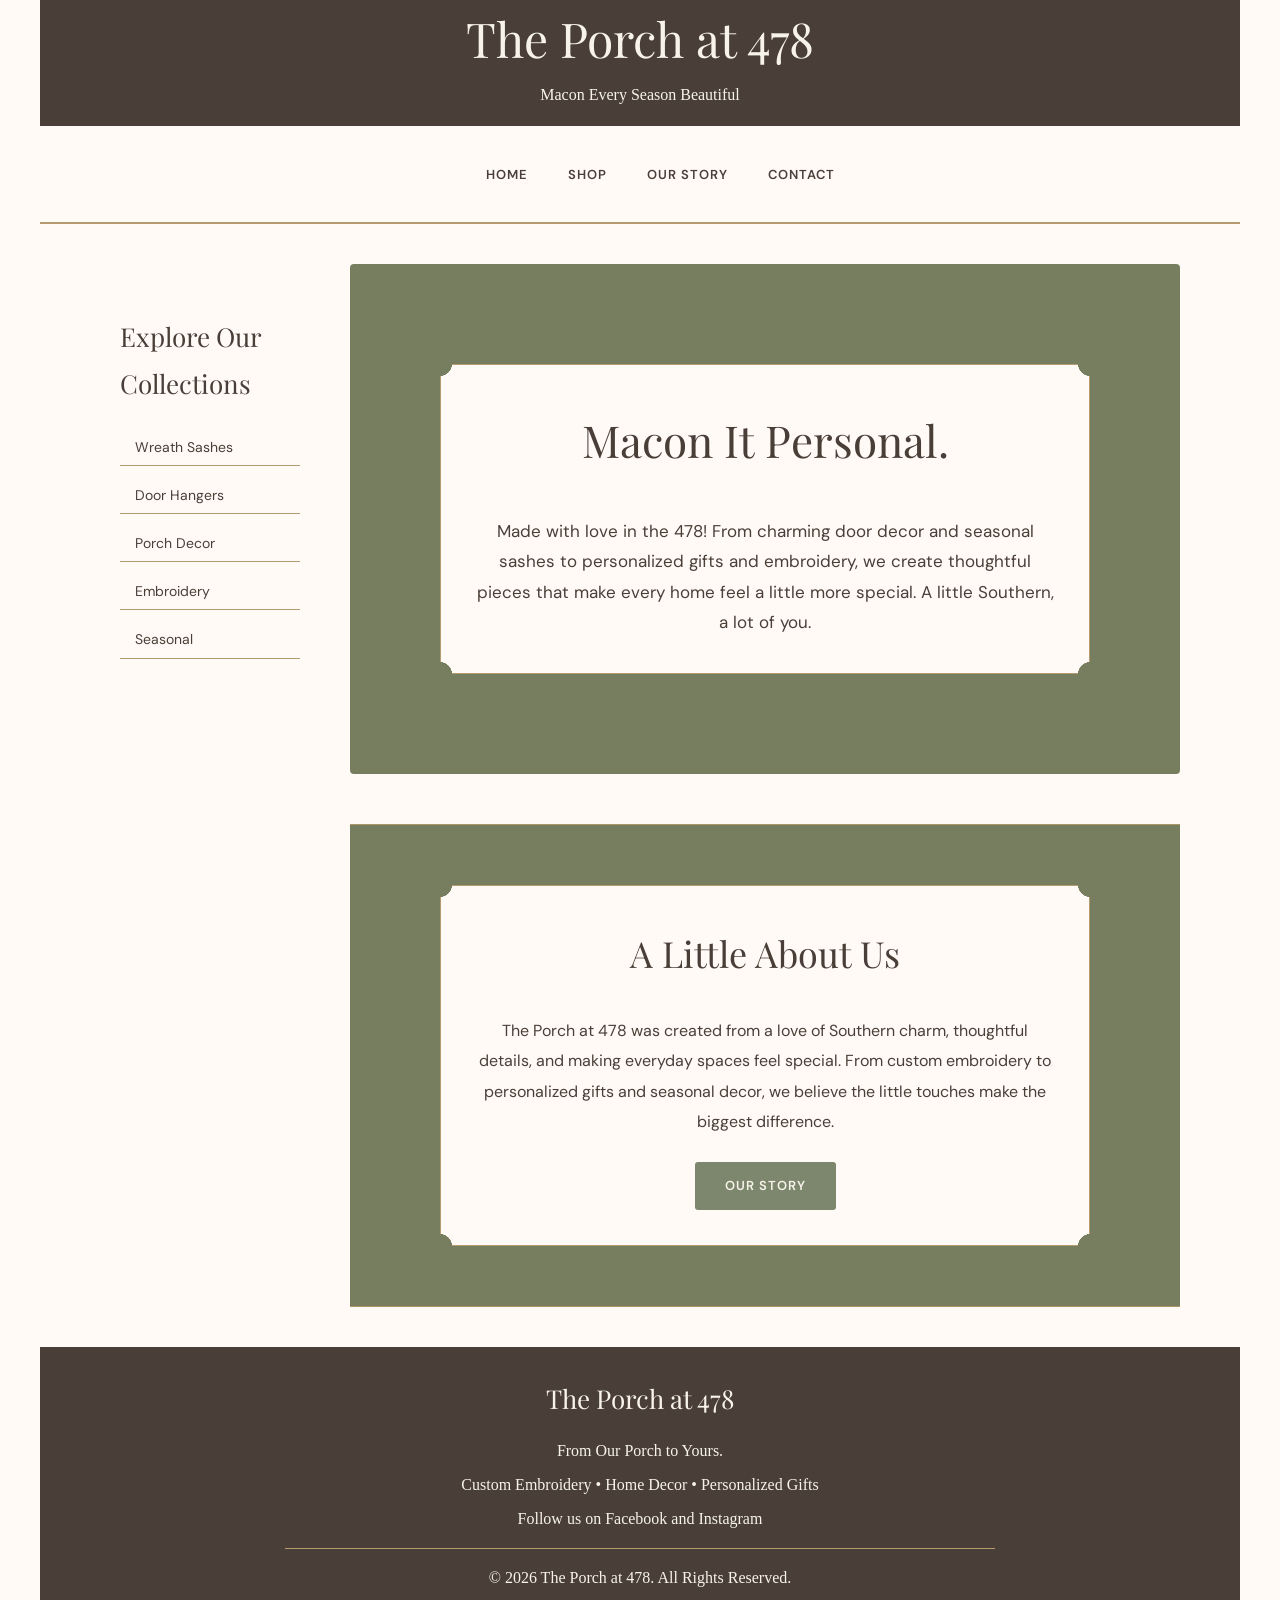
==== index.html @ ffdb43b2 "Update index.html" ====
﻿<!doctype html>
<html lang="en">
	<head>
		<title>The Porch at 478 - Home</title>
		<meta name="viewport" content="width=device-width, initial-scale=1.0" >
		<link rel="preconnect" href="https://fonts.googleapis.com">
<link rel="preconnect" href="https://fonts.gstatic.com" crossorigin>
<link href="https://fonts.googleapis.com/css2?family=DM+Sans:wght@400;500;600&family=Italianno&family=Playfair+Display:ital,wght@0,400;0,500;1,400&display=swap" rel="stylesheet">
		
<link rel="stylesheet" href="https://cdnjs.cloudflare.com/ajax/libs/font-awesome/4.7.0/css/font-awesome.min.css">
<link href="style.css" rel="stylesheet">
	</head>
	<body>
<div class="wrapper">
	<header>
	<div id="head1">
<h1>The Porch at 478</h1>
	</div>

<div id="head2">

    <p>Macon Every Season Beautiful</p>

</div>

<div class="clear"></div>
 
	</header>
	<nav>
		<ul>
	<li><a href="index.html">Home</a></li>
        <li><a href="shop.htm">Shop</a></li>
        <li><a href="about.htm">Our Story</a></li>
        <li><a href="contact.htm">Contact</a></li>
		</ul>
	</nav>
<main>

<div class="home-layout">

<div class="shop-layout">
    <div class="shop-sidebar">
        <h3>Explore Our Collections</h3>
        <a href="shop.htm#wreaths">Wreath Sashes</a>
        <a href="shop.htm#door-decor">Door Hangers</a>
        <a href="shop.htm#porch-decor">Porch Decor</a>
        <a href="shop.htm#embroidery">Embroidery</a>
        <a href="shop.htm#seasonal">Seasonal</a>
    </div>
</div>

<div class="home-main">

<div class="hero">

    <div class="hero-content">

        <h2>Macon It Personal.</h2>

<p>Made with love in the 478! From charming door decor and seasonal sashes to personalized gifts and embroidery, we create thoughtful pieces that make every home feel a little more special. A little Southern, a lot of you.</p>

</div>

</div>

<section class="our-story">
<div class="story-content">
	
    <h2>A Little About Us</h2>

    <p>The Porch at 478 was created from a love of Southern charm,
    thoughtful details, and making everyday spaces feel special.
    From custom embroidery to personalized gifts and seasonal
    decor, we believe the little touches make the biggest difference.</p>

    <a href="about.htm" class="story-button">Our Story</a>
</div>
</section>
</div>
</div>
</main>
<div class="clear"></div>
<footer>

    <h3>The Porch at 478</h3>

   <p>From Our Porch to Yours.</p>

    <p>Custom Embroidery • Home Decor • Personalized Gifts</p>

    <p>Follow us on Facebook and Instagram</p>
	<hr>

    <p>&copy; 2026 The Porch at 478. All Rights Reserved.</p>
	</footer>
</div><!-- end wrapper -->


	</body>

</html>
---- style.css ----
/*
red: #B30011
white: #F7F4F3
Black: 000
Blue: #F7F4F3
Gray: #ADAEBD
*/

* {
	box-sizing:border-box;
}

body {
    background-color:#FFFAF5;
    margin:0;
    padding:0;
}

.wrapper {
    background-color:#FFFAF5;
    width:100%;
    margin:0 auto;
    max-width:1200px;
    padding:0;
    display:flow-root;	
}

h1 { 
    margin-top:0;
    margin-bottom:5px;
    color:#F7F3EA;
    font-family:"Playfair Display", serif;
    font-size:48px;
    font-weight:400;
    text-align:center;
    text-shadow:none;
}

h2, h3, h4 {
    color:#493F38;
    font-family:"Playfair Display", serif;
    font-weight:400;
    font-size:28px;
}

.contact {
	color:#243447;
	font-size:19px;
}

.yell {
	font-weight:bold;
	font-style:italic;
	text-decoration:underline;
	color:#243447;
}

.lean {
	font-style:italic;
	color:#243447;
}

.right { float:right; margin-right:0px; }
.clear { clear:both; }

.logos {
	list-style-type:none;
	margin:0; padding:0;
	text-align:center;
}

.logos img:hover { opacity:.9; }

.logos li {
	margin:0; padding:0;
	float:left;
	width:33.33%;
}

img {
	max-width:100%;
}

.logo {	
	width:400px;
	display: block;
	margin: 0 auto; }


.social {
	width: 85%;
	display: block;
	margin: 20px auto;
	border-radius: 8px;
	margin-top: 20px;
	border: 2px solid #244236;
	box-sizing: border-box;
}

a { text-decoration:none;
	color:#000; }
a:hover, a:active { text-decoration:underline; }

header {
	background-color:#493F38;
	padding:6px;
}

header a, header a:visited {
	color:#F7F3EA;
}

header a:hover, header a:active {
	color:#B30011;
}
#head1 {
	width:100%;
  	float:none;
    	text-align:center;
}

#head2 {
	width:100%;
    	text-align:center;
   	float:none;
    	color:#F7F3EA;
}

nav {
    background-color:#FFFAF5;
    width:100%;
    float:none;
    padding:18px 8px;
    text-align:center;
    border-bottom:2px solid #B79B70;
}

nav a {
    color:#493F38;
    font-family:"DM Sans", sans-serif;
    font-size:13px;
    font-weight:600;
    letter-spacing:1px;
    text-transform:uppercase;
    text-decoration:none;
}

nav a:hover {
    opacity: .7;
}


nav li {
    display:inline-block;
    margin:5px 18px;
}

main {
    width:100%;
    padding:40px 5%;
    float:none;
    background-color:#FFFAF5;
    font-family:"DM Sans", sans-serif;
    line-height:1.8;
}

.hero {
	background-color:#777E5F;
	background-image:none;
	background-size:cover;
	background-position:center;
	padding:100px 40px;
	text-align:center;
	border-radius:4px;
}

.hero-content {
	background-color:#FFFAF5;
	max-width:650px;
	margin:0 auto;
	padding:35px;
	border:1px solid #B79B70;
	border-radius: 18px;
	position: relative;
}

.hero h2 {
    font-family:"Playfair Display", serif;
    font-size:44px;
    color:#493F38;
    margin-top:0;
}

.hero p {
    font-size:17px;
    color:#493F38;
    max-width:650px;
    margin:0 auto;
}

.hero-button {
    display:inline-block;
    background-color:#7C876D;
    color:#F7F3EA;
    padding:12px 30px;
    margin-top:25px;
    font-family:"DM Sans", sans-serif;
    font-size:13px;
    font-weight:600;
    letter-spacing:1px;
    text-transform:uppercase;
    border-radius:3px;
}

.hero-button:hover {
   background-color:#493F38;
    color:#263F35;
    text-decoration:none;
}

main li {
	margin-bottom: 8px;
}

footer {
	background-color:#493F38;
	color: #F7F3EA;
	width: 100%;
	padding:8px;
	text-align:center;
}

footer h3 {
    color:#F7F3EA;
    font-family:"Playfair Display", serif;
    font-size:26px;
}

footer hr {
    border:0;
    border-top:1px solid #B79B70;
    width:60%;
    margin:20px auto;
}

table {
    width: 100%;
}

th, td {
    padding: 10px;
    border: 1px solid #244236;
}

th {
    background-color: #244236;
    color: #F7F3EA;
}

tbody tr:nth-child(even) {
    background-color: #E8E0D0;
}

caption {
    font-size: 22px;
    font-weight: bold;
    color: #244236;
    padding: 10px;
}

.coupon {
	background-color: #F5F0E4;
	border: 2px dashed #244236;
	padding: 15px;
	border-radius: 8px;
	font-weight: bold;
	text-align: center;
}

.foodmenu {
	columns: 2;
	column-gap: 40px;
}

.foodmenu li {
	break-inside: avoid;
}

/* Shop Our Collections */

.collection-title {
    text-align:center;
    margin-top:50px;
    margin-bottom:25px;
}

.collections {
    display:grid;
    grid-template-columns:repeat(3, 1fr);
    gap:20px;
    margin-bottom:40px;
}

.collection-card {
    background-color:#FFFAF5;
    border:1px solid #B79B70;
    padding:30px 15px;
    text-align:center;
    border-radius:4px;
    transition:transform 0.3s ease, box-shadow 0.3s ease;
}

.collection-card:hover {
    transform:translateY(-5px);
    box-shadow:0 8px 20px rgba(38,63,53,0.15);
}
.collection-card img {
    width:100%;
    height:220px;
    object-fit:cover;
    display:block;
    margin-bottom:15px;
}

.collection-card h3 {
    font-size:23px;
    margin-top:0;
}

.collection-card p {
    font-size:14px;
    color:#765541;
}

/* Our Story Section */

.our-story {
    background-color:#777E5F;
    text-align:center;
    padding:60px 40px;
    margin-top:50px;
    border-top:1px solid #AD9469;
    border-bottom:1px solid #AD9469;
}

.story-content {
    background-color: #FFFAF5;
    max-width: 650px;
    margin: 0 auto;
    padding: 35px;
    border: 1px solid #B79B70;
	border-radius: 18px;
	position: relative;
}

.our-story h2 {
    font-size:36px;
    margin-top:0;
}

.our-story p {
    max-width:650px;
    margin:0 auto;
    color:#493F38;
    font-size:16px;
    line-height:1.9;
}

.story-button {
    display:inline-block;
   background-color:#7C876D;
    color:#F7F3EA;
    padding:12px 30px;
    margin-top:25px;
    font-family:"DM Sans", sans-serif;
    font-size:13px;
    font-weight:600;
    letter-spacing:1px;
    text-transform:uppercase;
    border-radius:3px;
}

.story-button:hover {
    background-color:#AD9469;
    color:#263F35;
    text-decoration:none;
}

/* Custom Orders Section */

.custom-orders {
    background-color:#E8E9DF;
    text-align:center;
    padding:60px 40px;
    margin-top:30px;
}

.custom-orders h2 {
    font-size:36px;
    margin-top:0;
}

.custom-orders p {
    max-width:650px;
    margin:0 auto;
    color:#765541;
    font-size:16px;
    line-height:1.9;
}

.custom-button {
    display:inline-block;
    background-color:#7C876D;
    color:#F7F3EA;
    padding:12px 30px;
    margin-top:25px;
    font-family:"DM Sans", sans-serif;
    font-size:13px;
    font-weight:600;
    letter-spacing:1px;
    text-transform:uppercase;
    border-radius:3px;
}

.custom-button:hover {
    background-color:#AD9469;
    color:#263F35;
    text-decoration:none;
}

.shop-intro {
    background-color:#777E5F;
    text-align:center;
    padding:60px 40px;
    border-top:1px solid #AD9469;
    border-bottom:1px solid #AD9469;
    margin-bottom:40px;
}

.shop-intro h2 {
    font-size:40px;
    margin-top:0;
    margin-bottom:20px;
}

.shop-intro p {
    max-width:650px;
    margin:0 auto 15px;
    color:#765541;
    font-size:16px;
    line-height:1.9;
}

.shop-category {
    padding:50px 0;
    text-align:center;
    border-bottom:2px solid #B79B70;
}

.shop-category h2 {
    font-size:36px;
    margin-top:0;
}

.shop-category > p {
    max-width:650px;
    margin:0 auto 35px;
    color:#765541;
    font-size:16px;
}

.product-grid {
    display:grid;
    grid-template-columns:repeat(2, 1fr);
    gap:20px;
}

.product-card {
    background-color:#FFFAF5;
    border:1px solid #B79B70;
    border-radius:4px;
    padding:35px 20px;
    text-align:center;
    transition:transform 0.3s ease, box-shadow 0.3s ease;
    display:flex;
    flex-direction:column;
    align-items:center;
}
.product-card img {
    width:100%;
    height:350px;
    object-fit:contain;
    display:block;
    margin-bottom:20px;
    border-radius:3px;
}

.product-card:hover {
    transform:translateY(-5px);
    box-shadow:0 8px 20px rgba(38,63,53,0.15);
}

.product-card h3 {
    font-size:24px;
    margin:0 0 10px;
}

.product-card p {
    color:#765541;
    font-size:14px;
    margin:0 0 20px;
}

.order-button {
    display:inline-block;
    background-color:#7C876D;
    color:#F7F3EA;
    padding:12px 25px;
    margin-top:auto;
    padding-top:12px;
    align-self:center;
    font-family:"DM Sans", sans-serif;
    font-size:13px;
    font-weight:600;
    letter-spacing:1px;
    text-transform:uppercase;
    border-radius:3px;
    transition:background-color 0.3s ease;
}

.order-button:hover {
    background-color:#AD9469;
    color:#263F35;
    text-decoration:none;
}

@media screen and (max-width:760px) {
	/* main { background-color:#007227; */
	#head1 {
		float:none;
		width:100%;
	}
	#head2 {
		float:none;
		width:100%;
		text-align:center;
	}
	nav {
		float:none;
		width:100%;
	}
	main {
		float:none;
		width:100%;
		
	}
	.right {
		float:none;
	}
	.logos li {
		float:none;
		margin:0 auto;
		width:80%;
	}
	.foodmenu {
		columns: 1;
	}

	 .collections {
        grid-template-columns:1fr;
    }

    .hero {
        padding:50px 15px;
    }

    .hero-content {
        padding:20px;
    }

    .hero h2 {
    font-size:30px;
}

.hero p {
    font-size:15px;
}

.our-story {
    padding:35px 20px;
}

.our-story h2 {
    font-size:28px;
}

.custom-orders {
    padding:35px 20px;
}

.custom-orders h2 {
    font-size:28px;
}

.product-grid {
    grid-template-columns:1fr;
}

.shop-category h2 {
    font-size:28px;
}
	
}

.shop-layout {
    display: block;
    width: 100%;
    max-width: 1100px;
    margin: 30px auto;
    text-align: center;
}

.shop-sidebar {
    display: flex;
    flex-direction: row;
    flex-wrap: wrap;
    justify-content: center;
    align-items: center;
    gap: 15px 0;
    width: 100%;
    padding: 20px;
    background-color: #FFFAF5;
    border: none;
}

.shop-sidebar h3 {
    flex-basis: 100%;
    text-align: center;
    margin: 0 0 10px;
    font-size: 26px;
}

.shop-sidebar a {
    display: inline-block;
    padding: 5px 15px;
    color: #493F38;
    text-decoration: none;
    border-right: 1px solid #B79B70;
    border-bottom: none;
    font-size: 14px;
}

.shop-sidebar a:last-child {
    border-right: none;
}

.shop-sidebar a:hover {
    background-color:#777E5F;
    color:#FFFAF5;
}

.shop-feature {
    flex:1;
    padding:40px;
    background-color:#F0C1AD;
    border-radius:8px;
    text-align:center;
}

.shop-feature h2 {
    color:#493F38;
    margin-bottom:15px;
}

@media screen and (max-width: 760px) {
    .shop-sidebar {
        padding: 15px 5px;
        gap: 10px 0;
    }

    .shop-sidebar a {
        padding: 5px 12px;
        font-size: 13px;
    }
}

@media screen and (max-width: 760px) {
    .shop-sidebar h3 {
        font-size: 24px;
        margin-bottom: 10px;
    }
}

@media print {
	header, nav, footer { display:none; }
	main { width:100%; }
	.shout { color:black; font-weight:bold; }
	}

.hero-content,
.story-content {
    border-radius: 0;
    --s: 12px;
    mask:
      radial-gradient(var(--s) at var(--s) var(--s),
        #0000 98%, #000 101%)
      calc(-1 * var(--s)) calc(-1 * var(--s));
}

.home-layout {
    display: grid;
    grid-template-columns: 220px minmax(0, 1fr);
    gap: 30px;
    align-items: start;
}

.home-main {
    min-width: 0;
}

.home-layout .shop-sidebar {
    display: flex;
    flex-direction: column;
    align-items: stretch;
    gap: 12px;
    text-align: left;
}

.home-layout .shop-sidebar h3 {
    text-align: left;
}

.home-layout .shop-sidebar a {
    border-right: none;
    border-bottom: 1px solid #B79B70;
}

@media screen and (max-width: 760px) {
    .home-layout {
        grid-template-columns: 1fr;
    }
}
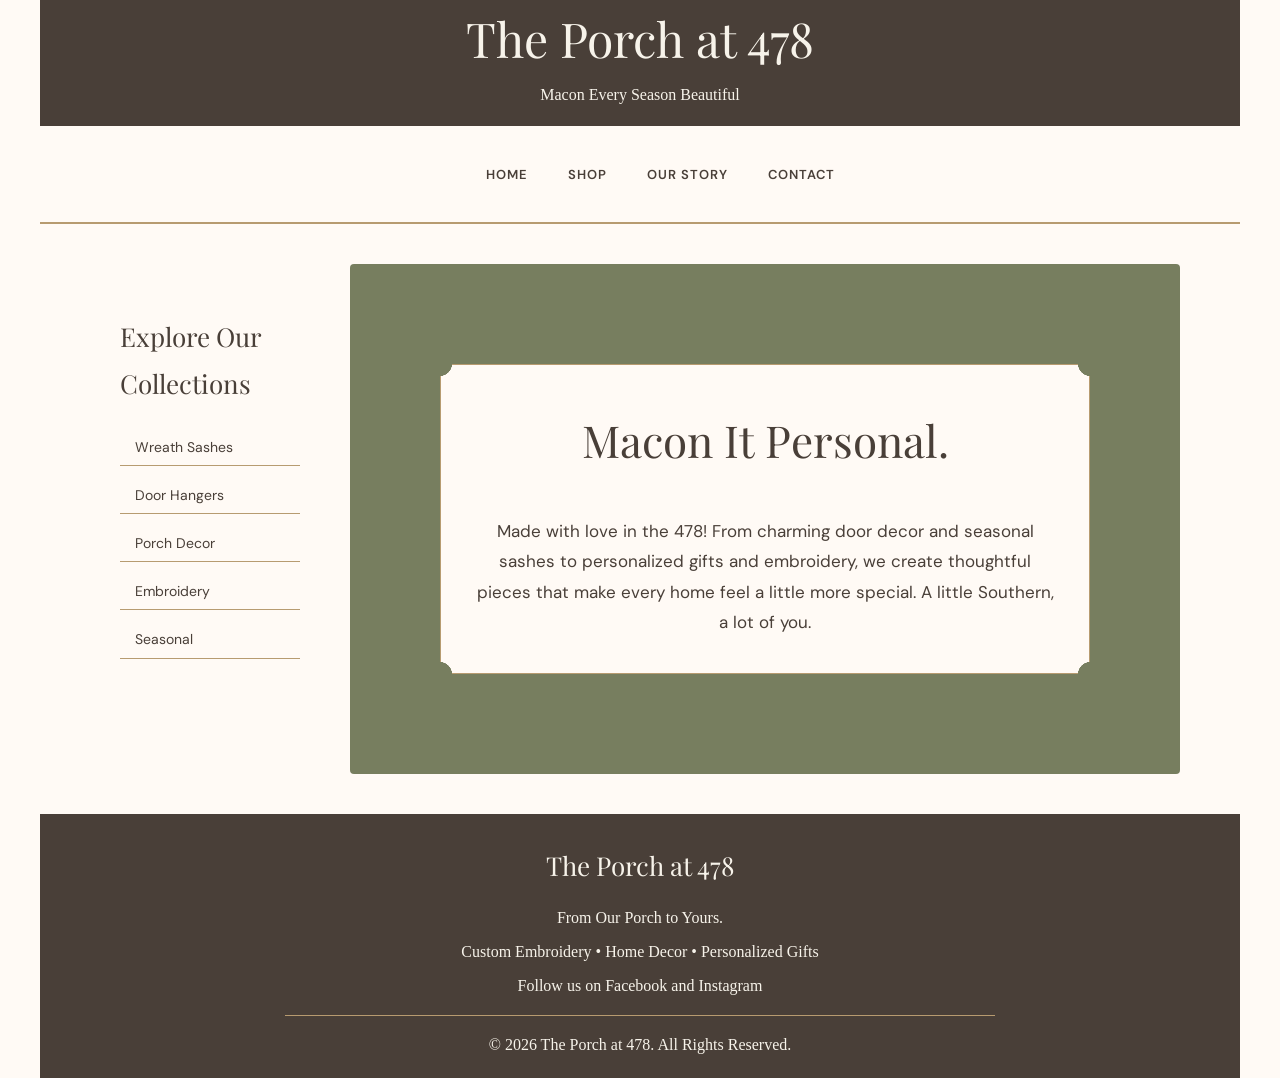
==== commit b8da3fc6: "Update index.html" ====
--- a/index.html
+++ b/index.html
@@ -60,22 +60,7 @@
 <p>Made with love in the 478! From charming door decor and seasonal sashes to personalized gifts and embroidery, we create thoughtful pieces that make every home feel a little more special. A little Southern, a lot of you.</p>
 
 </div>
-
-</div>
-
-<section class="our-story">
-<div class="story-content">
 	
-    <h2>A Little About Us</h2>
-
-    <p>The Porch at 478 was created from a love of Southern charm,
-    thoughtful details, and making everyday spaces feel special.
-    From custom embroidery to personalized gifts and seasonal
-    decor, we believe the little touches make the biggest difference.</p>
-
-    <a href="about.htm" class="story-button">Our Story</a>
-</div>
-</section>
 </div>
 </div>
 </main>
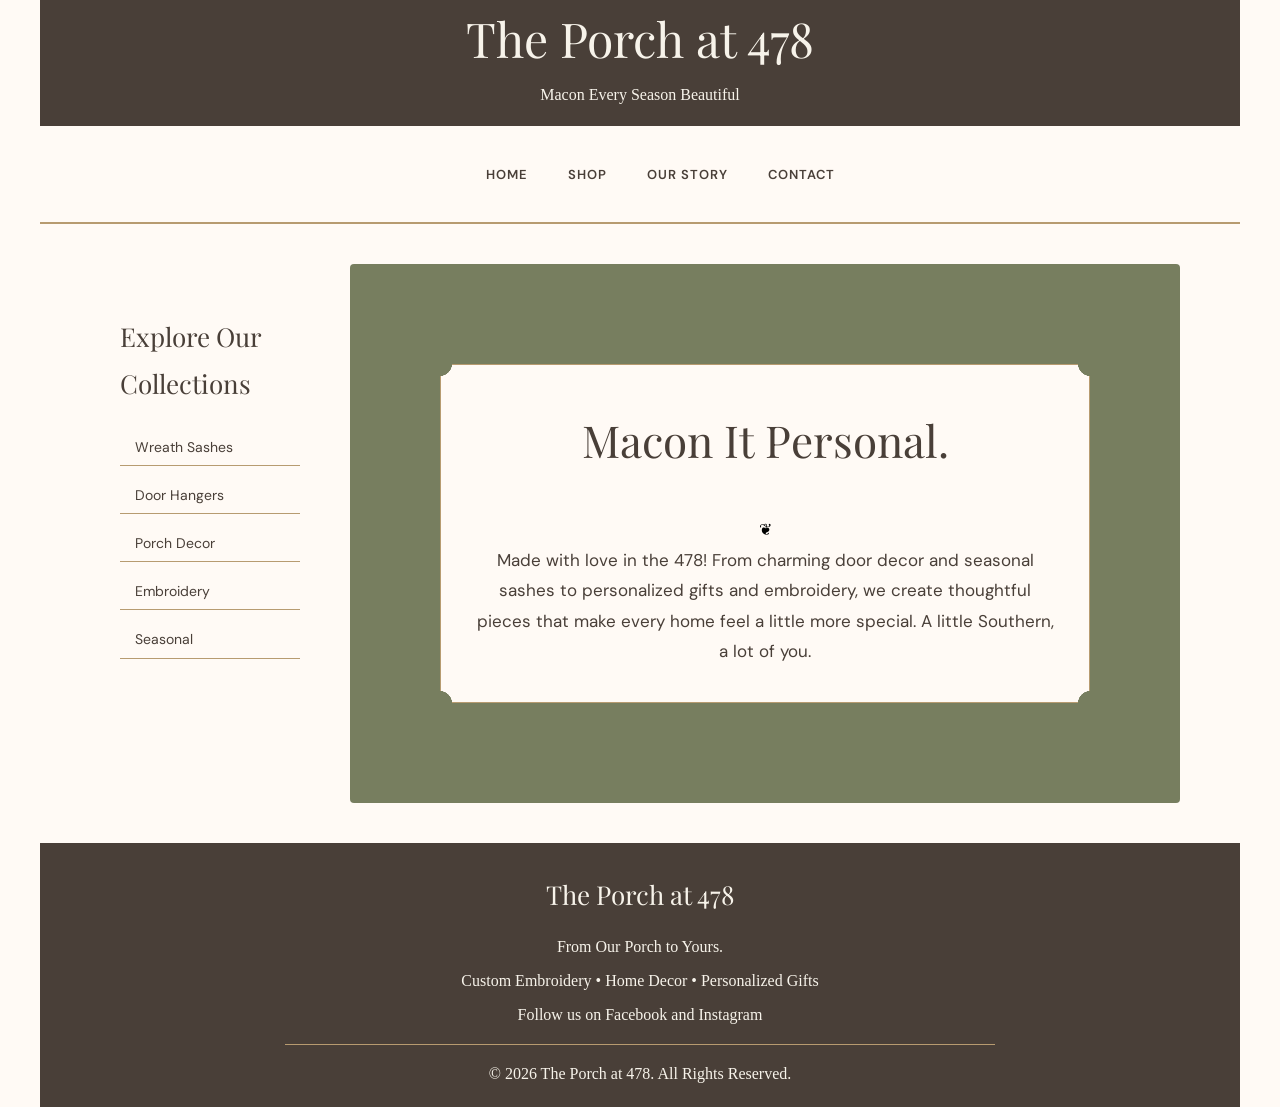
==== commit 62ce6b57: "Update index.html" ====
--- a/index.html
+++ b/index.html
@@ -56,6 +56,7 @@
     <div class="hero-content">
 
         <h2>Macon It Personal.</h2>
+		<div class="gold-flourish" aria-hidden="true">❦</div>
 
 <p>Made with love in the 478! From charming door decor and seasonal sashes to personalized gifts and embroidery, we create thoughtful pieces that make every home feel a little more special. A little Southern, a lot of you.</p>
 
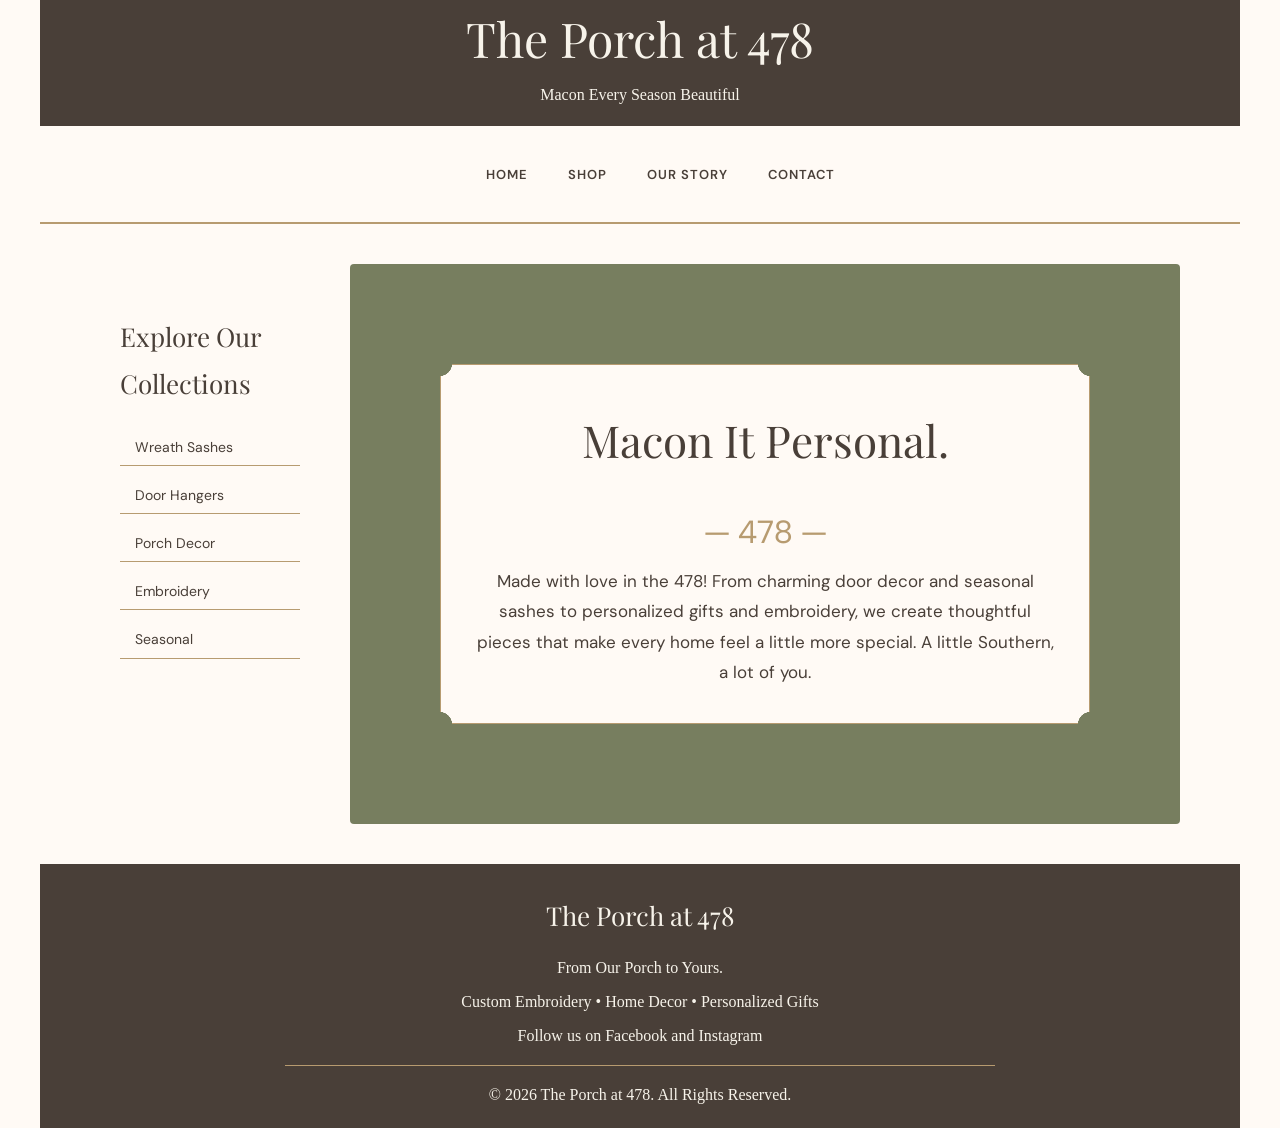
==== commit 95da759e: "Fix HTML formatting and update content" ====
--- a/index.html
+++ b/index.html
@@ -56,7 +56,7 @@
     <div class="hero-content">
 
         <h2>Macon It Personal.</h2>
-		<div class="gold-flourish" aria-hidden="true">❦</div>
+		<div class="gold-flourish" aria-hidden="true">— 478 —</div>
 
 <p>Made with love in the 478! From charming door decor and seasonal sashes to personalized gifts and embroidery, we create thoughtful pieces that make every home feel a little more special. A little Southern, a lot of you.</p>
 
--- a/style.css
+++ b/style.css
@@ -740,3 +740,11 @@
         grid-template-columns: 1fr;
     }
 }
+
+.gold-flourish {
+    color: #B79B70;
+    font-size: 32px;
+    text-align: center;
+    margin: 8px auto 18px;
+    line-height: 1;
+}
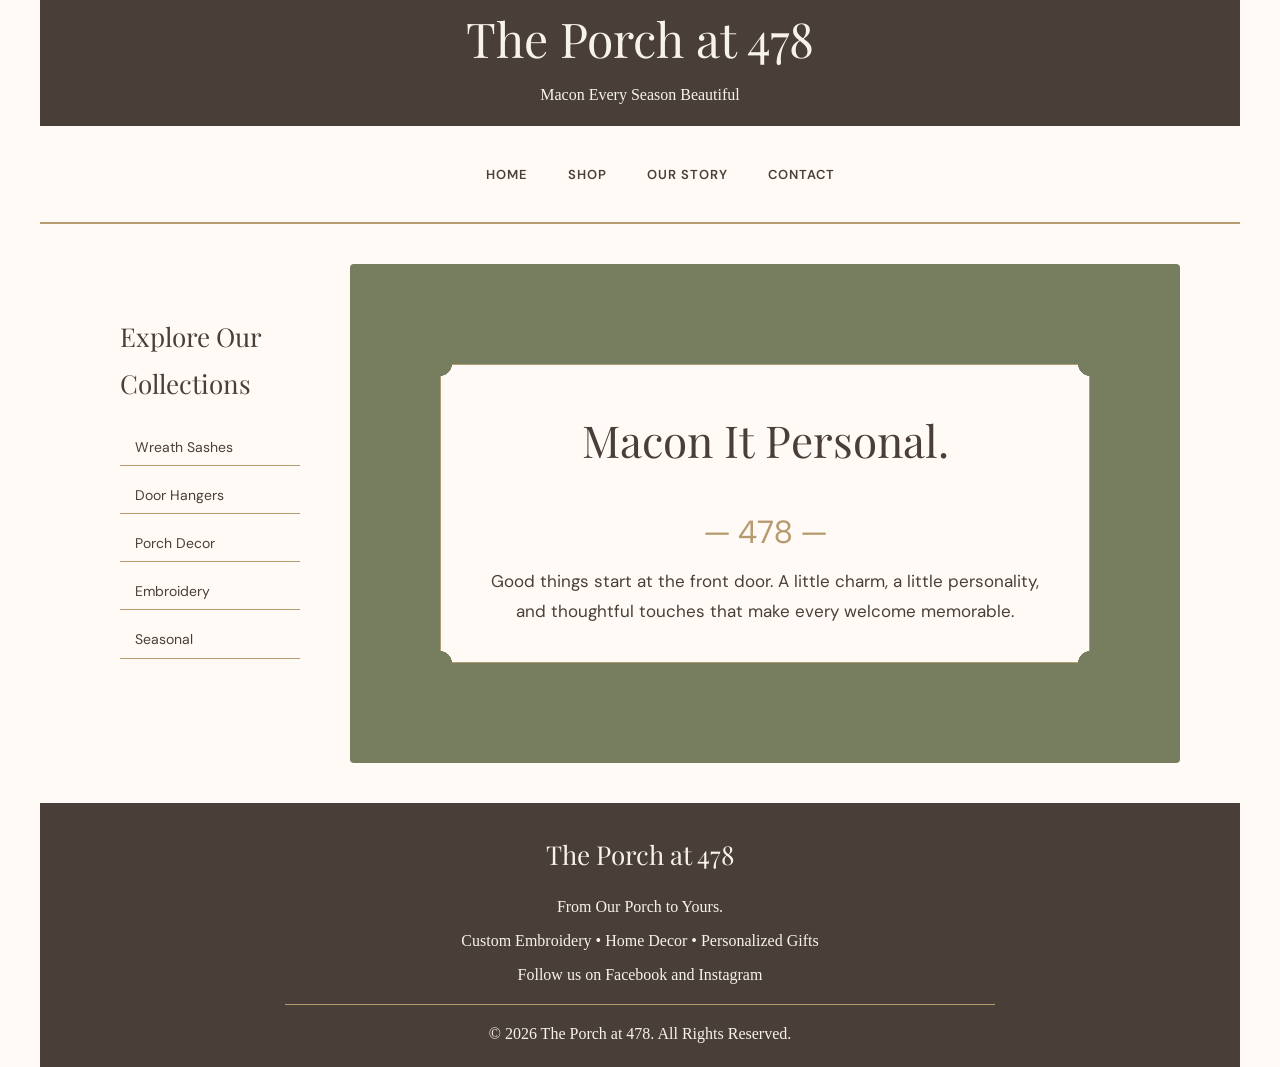
==== commit 9219a281: "Revise hero content in index.html Updated hero section text for improved messaging." ====
--- a/index.html
+++ b/index.html
@@ -58,7 +58,7 @@
         <h2>Macon It Personal.</h2>
 		<div class="gold-flourish" aria-hidden="true">— 478 —</div>
 
-<p>Made with love in the 478! From charming door decor and seasonal sashes to personalized gifts and embroidery, we create thoughtful pieces that make every home feel a little more special. A little Southern, a lot of you.</p>
+<p>Good things start at the front door. A little charm, a little personality, and thoughtful touches that make every welcome memorable.</p>
 
 </div>
 	
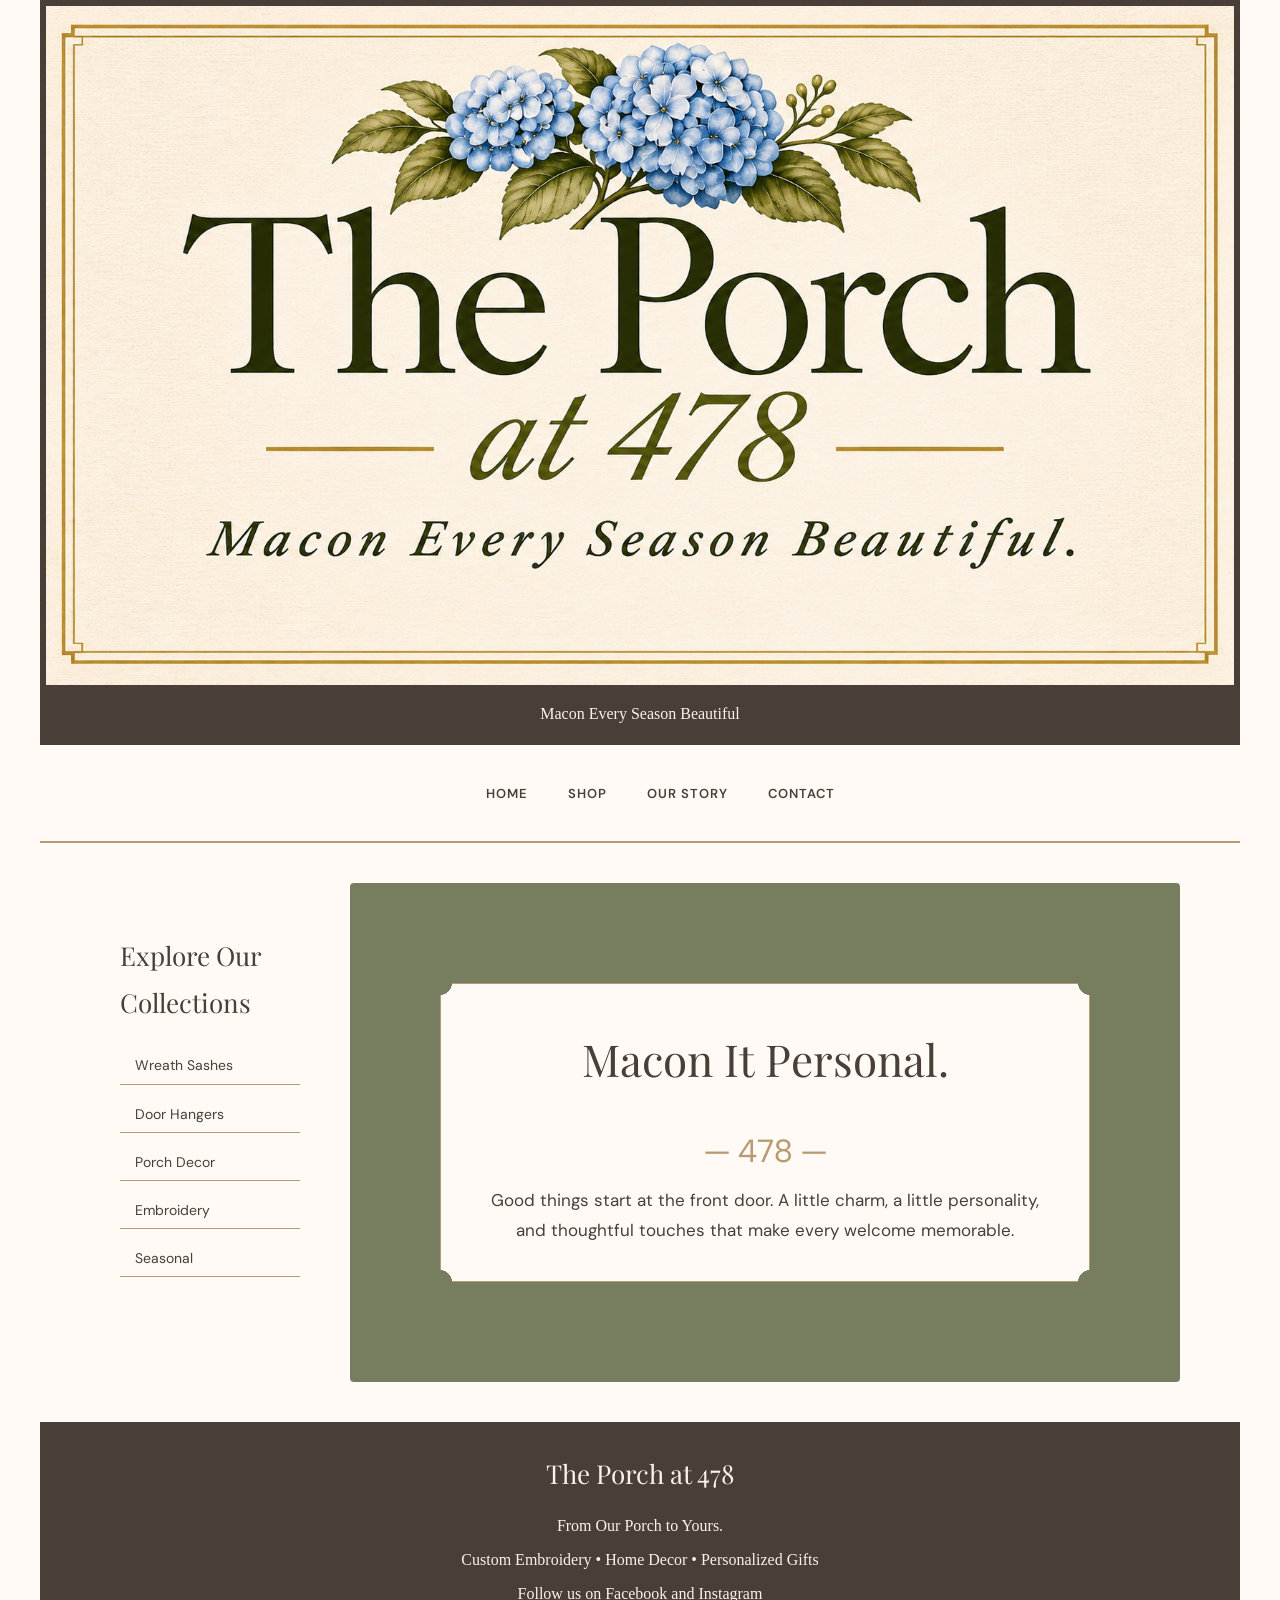
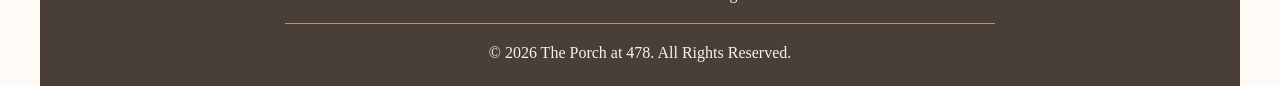
==== commit 42cab0a1: "Add logo image to header in index.html Added logo image to the header section." ====
--- a/index.html
+++ b/index.html
@@ -14,8 +14,8 @@
 <div class="wrapper">
 	<header>
 	<div id="head1">
-<h1>The Porch at 478</h1>
-	</div>
+    <img src="porch-logo.png" alt="The Porch at 478" class="site-logo">
+</div>
 
 <div id="head2">
 
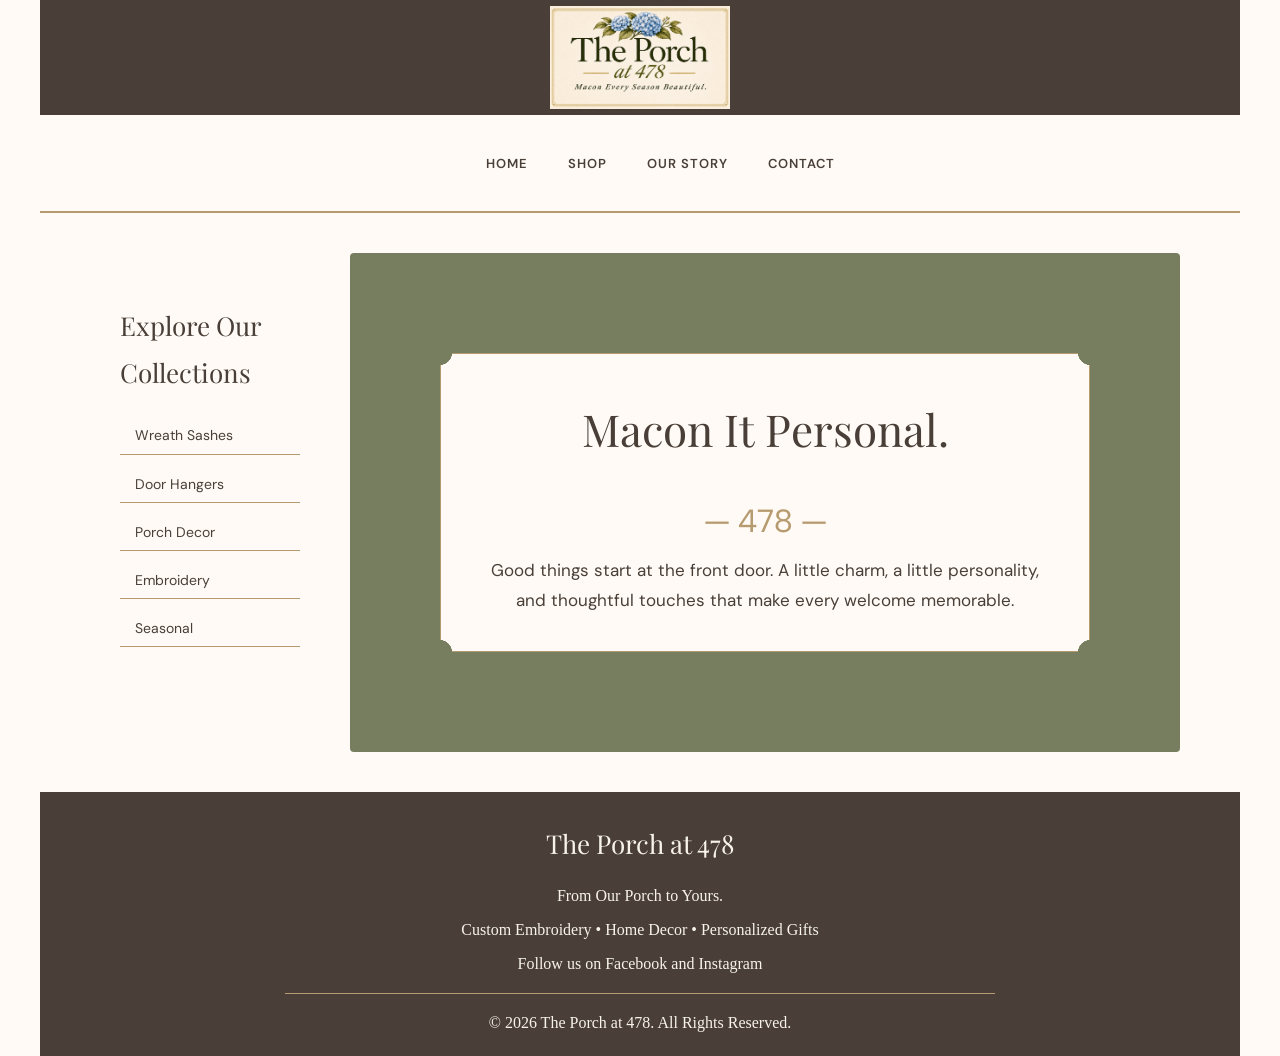
==== commit 4550b53c: "Refactor index.html to clean up markup Removed unnecessary elements and whitespace from the HTML str" ====
--- a/index.html
+++ b/index.html
@@ -15,12 +15,6 @@
 	<header>
 	<div id="head1">
     <img src="porch-logo.png" alt="The Porch at 478" class="site-logo">
-</div>
-
-<div id="head2">
-
-    <p>Macon Every Season Beautiful</p>
-
 </div>
 
 <div class="clear"></div>
--- a/style.css
+++ b/style.css
@@ -748,3 +748,11 @@
     margin: 8px auto 18px;
     line-height: 1;
 }
+
+.site-logo {
+    display: block;
+    width: 100%;
+    max-width: 180px;
+    height: auto;
+    margin: 0 auto;
+}
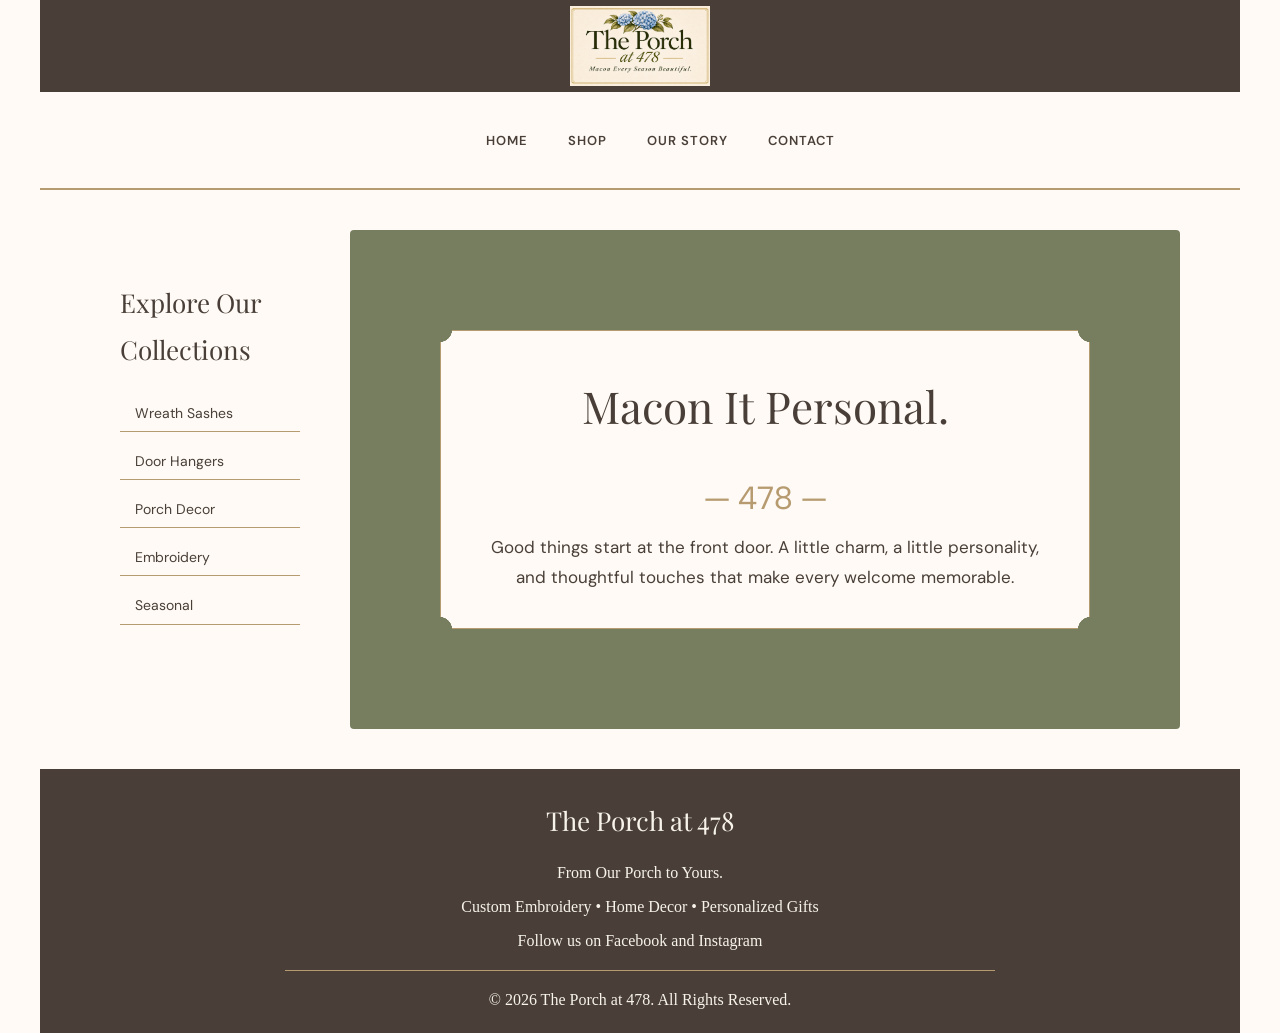
==== commit 1e230fa5: "Update index.html" ====
--- a/index.html
+++ b/index.html
@@ -8,7 +8,7 @@
 <link href="https://fonts.googleapis.com/css2?family=DM+Sans:wght@400;500;600&family=Italianno&family=Playfair+Display:ital,wght@0,400;0,500;1,400&display=swap" rel="stylesheet">
 		
 <link rel="stylesheet" href="https://cdnjs.cloudflare.com/ajax/libs/font-awesome/4.7.0/css/font-awesome.min.css">
-<link href="style.css" rel="stylesheet">
+<link href="style.css?v=2" rel="stylesheet">
 	</head>
 	<body>
 <div class="wrapper">
--- a/style.css
+++ b/style.css
@@ -751,8 +751,8 @@
 
 .site-logo {
     display: block;
-    width: 100%;
-    max-width: 180px;
+    width: 140px;
+    max-width: 100%;
     height: auto;
     margin: 0 auto;
 }
